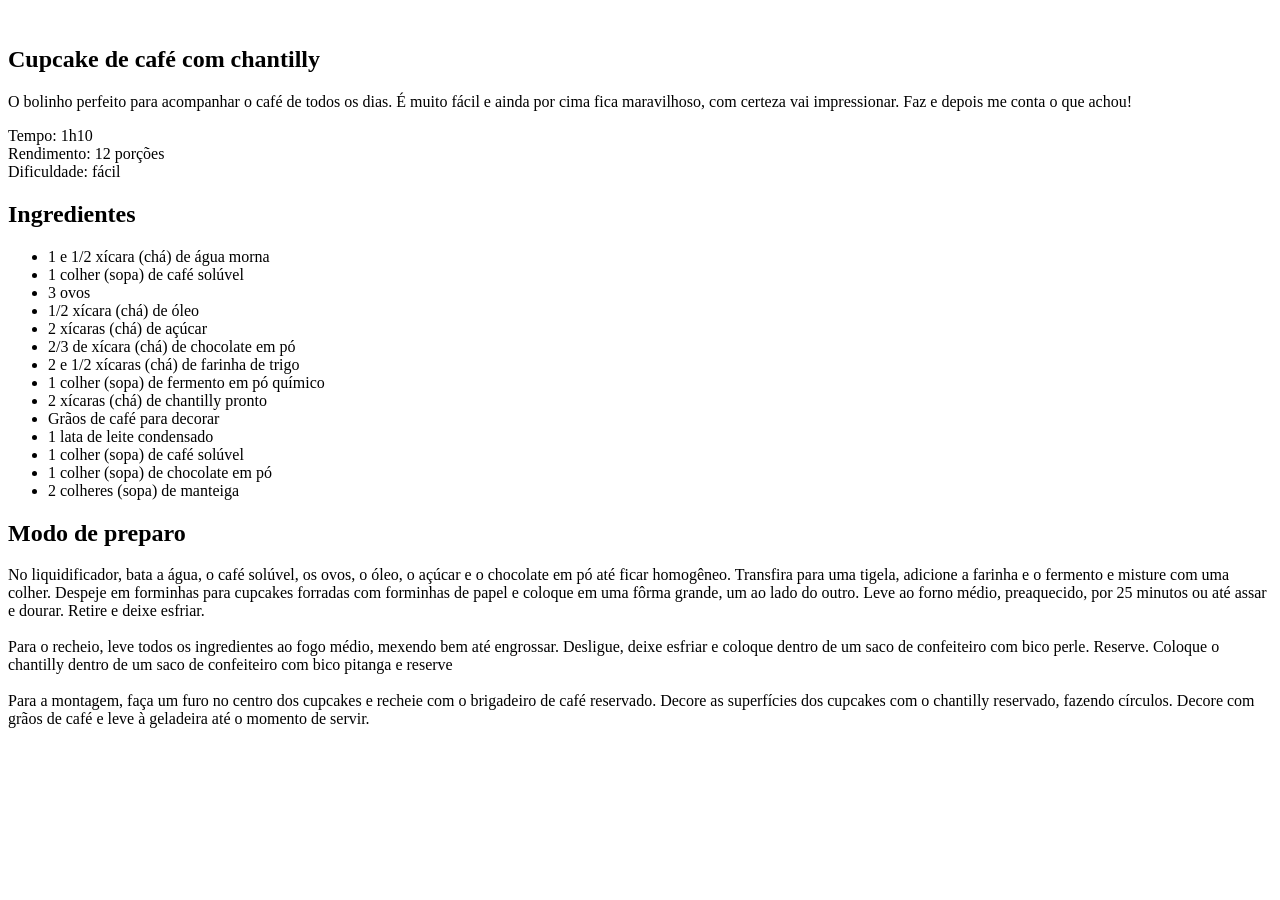
==== 03-fundamentals-of-html-and-css/01-project-recipe-page/index.html @ 71bd0cb5 "initial html structure" ====
<!doctype html>
<html lang="en">
  <head>
    <meta charset="UTF-8" />
    <meta name="viewport" content="width=device-width, initial-scale=1.0" />
    <title>Recipe Page</title>
  </head>
  <body>
    <div id="page">
      <img src="" alt="" />
      <main>
        <section id="about">
          <h1>Cupcake de café com chantilly</h1>
          <p>
            O bolinho perfeito para acompanhar o café de todos os dias. É muito
            fácil e ainda por cima fica maravilhoso, com certeza vai
            impressionar. Faz e depois me conta o que achou!
          </p>
          <p>
            Tempo: 1h10 <br />
            Rendimento: 12 porções <br />
            Dificuldade: fácil
          </p>
        </section>
        <section id="ingredients">
          <h2>Ingredientes</h2>
          <ul>
            <li>1 e 1/2 xícara (chá) de água morna</li>
            <li>1 colher (sopa) de café solúvel</li>
            <li>3 ovos</li>
            <li>1/2 xícara (chá) de óleo</li>
            <li>2 xícaras (chá) de açúcar</li>
            <li>2/3 de xícara (chá) de chocolate em pó</li>
            <li>2 e 1/2 xícaras (chá) de farinha de trigo</li>
            <li>1 colher (sopa) de fermento em pó químico</li>
            <li>2 xícaras (chá) de chantilly pronto</li>
            <li>Grãos de café para decorar</li>
            <li>1 lata de leite condensado</li>
            <li>1 colher (sopa) de café solúvel</li>
            <li>1 colher (sopa) de chocolate em pó</li>
            <li>2 colheres (sopa) de manteiga</li>
          </ul>
        </section>
        <section id="preparation">
          <h2>Modo de preparo</h2>
          <p>
            No liquidificador, bata a água, o café solúvel, os ovos, o óleo, o
            açúcar e o chocolate em pó até ficar homogêneo. Transfira para uma
            tigela, adicione a farinha e o fermento e misture com uma colher.
            Despeje em forminhas para cupcakes forradas com forminhas de papel e
            coloque em uma fôrma grande, um ao lado do outro. Leve ao forno
            médio, preaquecido, por 25 minutos ou até assar e dourar. Retire e
            deixe esfriar.
            <br /><br />
            Para o recheio, leve todos os ingredientes ao fogo médio, mexendo
            bem até engrossar. Desligue, deixe esfriar e coloque dentro de um
            saco de confeiteiro com bico perle. Reserve. Coloque o chantilly
            dentro de um saco de confeiteiro com bico pitanga e reserve
            <br /><br />
            Para a montagem, faça um furo no centro dos cupcakes e recheie com o
            brigadeiro de café reservado. Decore as superfícies dos cupcakes com
            o chantilly reservado, fazendo círculos. Decore com grãos de café e
            leve à geladeira até o momento de servir.
          </p>
        </section>
      </main>
    </div>
  </body>
</html>
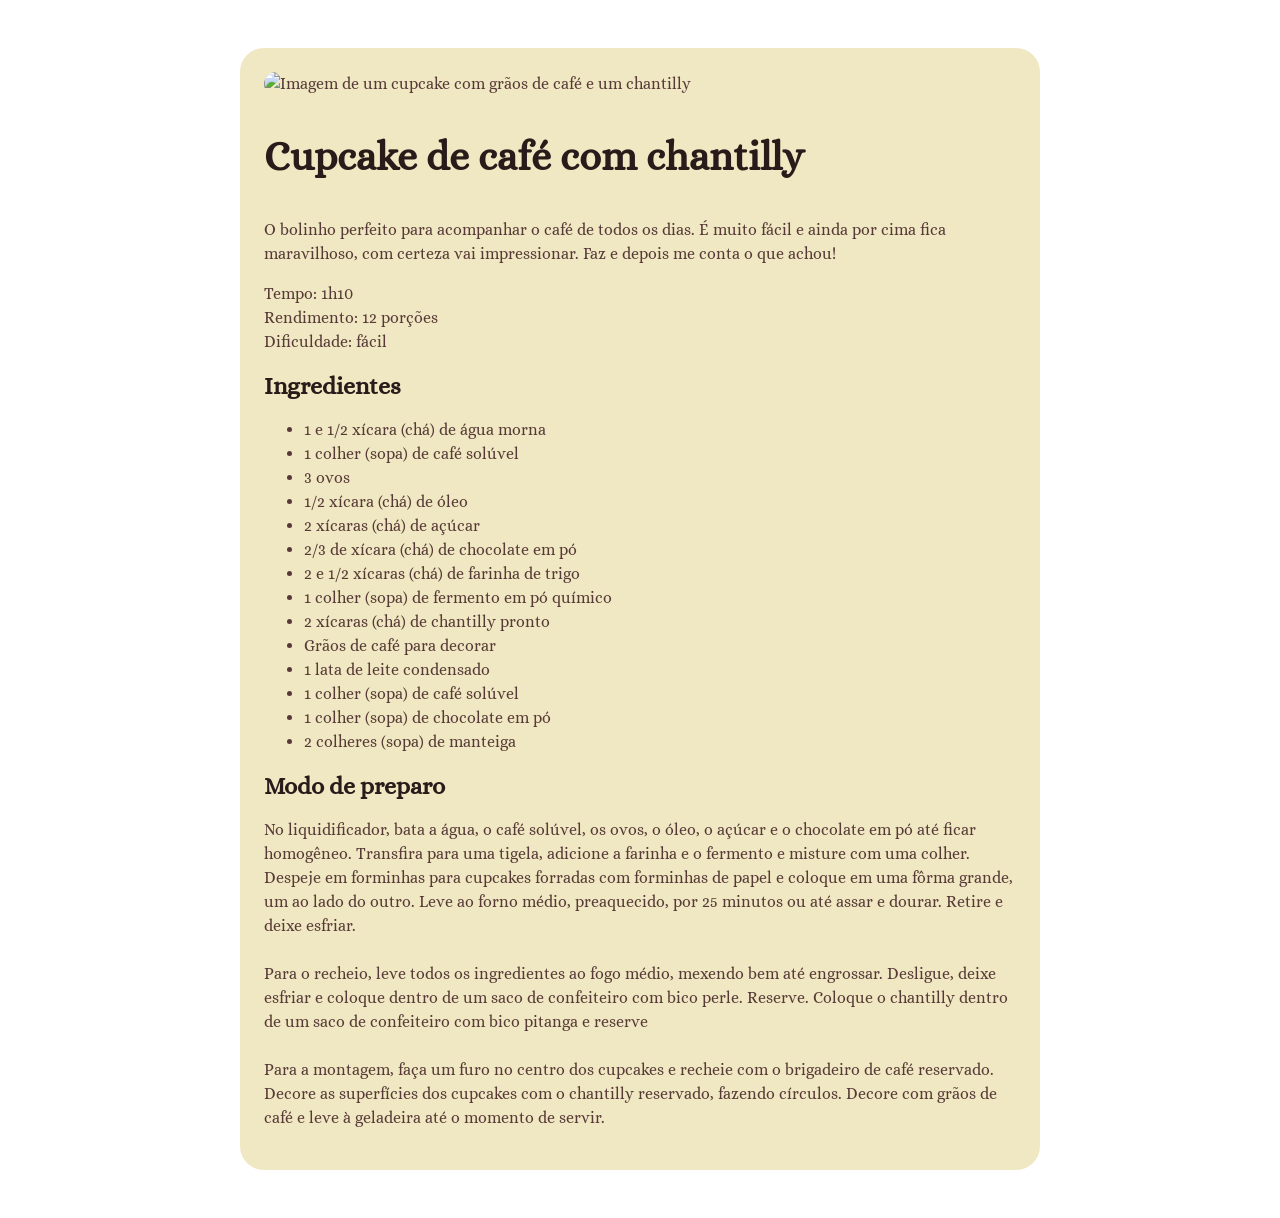
==== commit 07aa03d9: "working with fonts" ====
--- a/03-fundamentals-of-html-and-css/01-project-recipe-page/index.html
+++ b/03-fundamentals-of-html-and-css/01-project-recipe-page/index.html
@@ -1,13 +1,23 @@
 <!doctype html>
-<html lang="en">
+<html lang="pt-br">
   <head>
+    <link rel="preconnect" href="https://fonts.googleapis.com" />
+    <link rel="preconnect" href="https://fonts.gstatic.com" crossorigin />
     <meta charset="UTF-8" />
     <meta name="viewport" content="width=device-width, initial-scale=1.0" />
-    <title>Recipe Page</title>
+    <title>Página de receita</title>
+    <link rel="stylesheet" href="style.css" />
+    <link
+      href="https://fonts.googleapis.com/css2?family=Alice&display=swap"
+      rel="stylesheet"
+    />
   </head>
   <body>
     <div id="page">
-      <img src="" alt="" />
+      <img
+        src="assets/main-image.jpg"
+        alt="Imagem de um cupcake com grãos de café e um chantilly"
+      />
       <main>
         <section id="about">
           <h1>Cupcake de café com chantilly</h1>
--- a/03-fundamentals-of-html-and-css/01-project-recipe-page/style.css
+++ b/03-fundamentals-of-html-and-css/01-project-recipe-page/style.css
@@ -0,0 +1,37 @@
+:root {
+  font-family: "Alice", serif;
+  line-height: 150%;
+  color: #573a37;
+}
+
+body {
+  background-image: url(assets/bg.jpg);
+  background-size: cover;
+}
+
+#page {
+  box-sizing: border-box;
+  width: 800px;
+  padding: 24px;
+  background-color: #f0e8c2;
+  border-radius: 24px;
+  margin: 48px auto;
+}
+
+img {
+  border-radius: 16px;
+}
+
+h1 {
+  line-height: 140%;
+  font-size: 40px;
+}
+
+h2 {
+  font-size: 24px;
+}
+
+h1,
+h2 {
+  color: #291b1a;
+}
